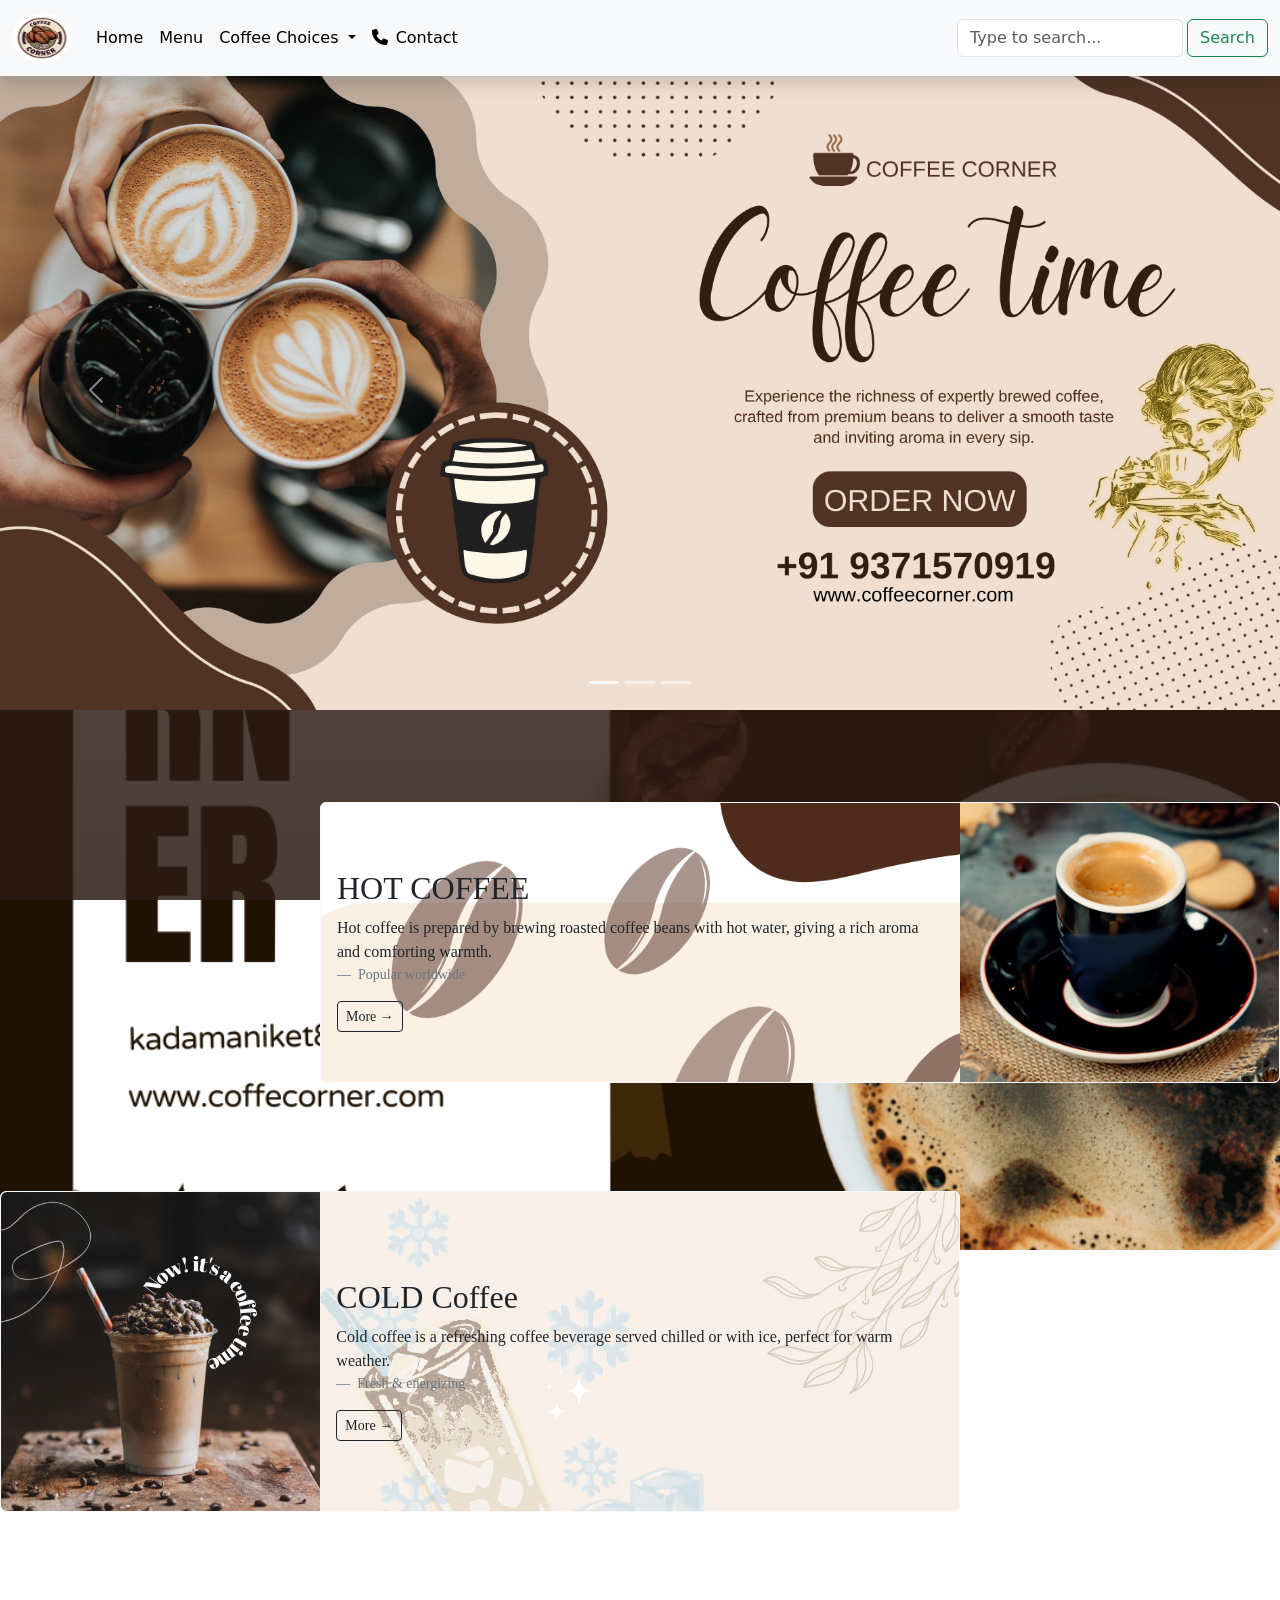
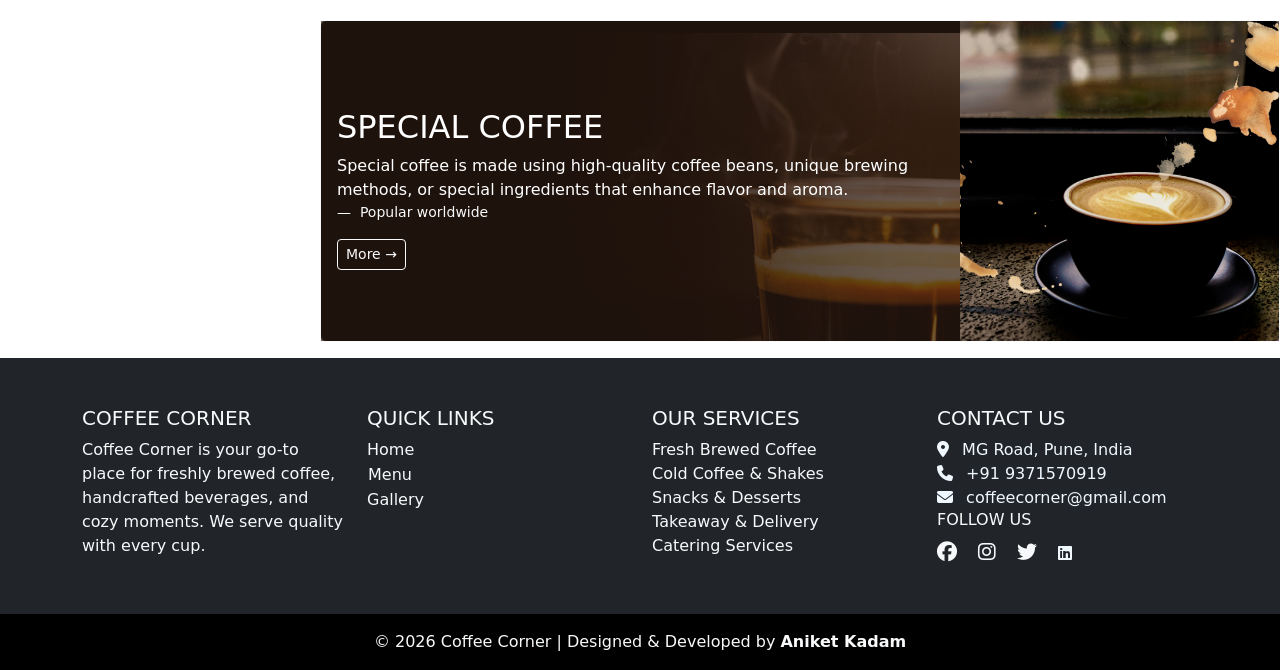
==== index.html @ 9e88abed "move website files to root for GitHub pages" ====
<!DOCTYPE html>
<html lang="en">

<head>
    <meta charset="UTF-8">
    <meta name="viewport" content="width=device-width, initial-scale=1.0">
    <title>Coffee Corner</title>
    <!-- Icone -->
    <link rel="stylesheet" href="https://cdnjs.cloudflare.com/ajax/libs/font-awesome/6.5.1/css/all.min.css">

    <!-- Bootstrap CSS -->
    <link href="https://cdn.jsdelivr.net/npm/bootstrap@5.0.2/dist/css/bootstrap.min.css" rel="stylesheet">

    <!-- Custom CSS -->
    <link rel="stylesheet" href="style.css">
</head>

<body id="home">
   


    <!-- ================= NAVBAR ================= -->
    <nav class="navbar navbar-expand-lg navbar-light bg-light fixed-top shadow">
        <div class="container-fluid">

            <a class="navbar-brand" href="#home">
                <img src="../Data/Dark Brown Vintage Retro Coffee Bean Product Badge Logo.png" alt="Coffee Corner"
                    width="60" height="50" class=" logo">
            </a>

            <button class="navbar-toggler" type="button" data-bs-toggle="collapse"
                data-bs-target="#navbarSupportedContent">
                <span class="navbar-toggler-icon"></span>
            </button>

            <div class="collapse navbar-collapse" id="navbarSupportedContent">

                <ul class="navbar-nav me-auto mb-2 mb-lg-0">
                    <li class="nav-item">
                        <a class="nav-link active" href="#">Home</a>
                    </li>

                    <li class="nav-item">
                        <a class="nav-link active" href="#M" data-bs-toggle="offcanvas" data-bs-target="#offcanvasRight"
                            aria-controls="offcanvasRight">Menu</a>
                    </li>


                    <li class="nav-item dropdown">
                        <a class="nav-link active dropdown-toggle" href="#" role="button" data-bs-toggle="dropdown">
                            Coffee Choices
                        </a>
                        <ul class="dropdown-menu">
                            <li><a class="dropdown-item" href="./hot coffee section.html" target="_blank">Hot Coffee</a>
                            </li>
                            <li><a class="dropdown-item" href="./Cold coffee section.html" target="_blank">Cold
                                    Coffee</a></li>
                            <li><a class="dropdown-item" href="./Special coffee section.html" target="_blank">Special
                                    Coffee</a></li>
                        </ul>
                    </li>
                    <li class="nav-item">
                        <a class="nav-link active" href="#Contact">
                            <i class="fas fa-phone me-2"></i>Contact</a>
                    </li>
                </ul>

                 <form class="d-flex">
                    <input class="form-control" list="datalistOptions" id="exampleDataList"
                        placeholder="Type to search...">
                    <datalist id="datalistOptions">
<a href="./Cold coffee.html">    <option value="Cold Coffee"></option>    </a>
                        <option value="Cappuccino">
                        <option value="Caffè Latte">
                    </datalist> <button class="btn btn-outline-success ms-1" type="submit">Search</button>
                </form>

            </div>
        </div>
    </nav>

    <!-- ================= BANNER ================= -->
    <div id="carouselExampleIndicators" class="carousel slide" data-bs-ride="carousel">
        <div class="carousel-indicators">
            <button type="button" data-bs-target="#carouselExampleIndicators" data-bs-slide-to="0" class="active"
                aria-current="true" aria-label="Slide 1"></button>
            <button type="button" data-bs-target="#carouselExampleIndicators" data-bs-slide-to="1"
                aria-label="Slide 2"></button>
            <button type="button" data-bs-target="#carouselExampleIndicators" data-bs-slide-to="2"
                aria-label="Slide 3"></button>
        </div>
        <div class="carousel-inner">
            <div class="carousel-item active">
                <a href="./hot coffee section.html"><img src="../Data/banner.png" class="d-block w-100" alt="..."></a>
            </div>
            <div class="carousel-item">
                <img src="../Data/Brown and white Modern Coffee Time Promotion Banner.png" class="d-block w-100"
                    alt="...">
            </div>
            <div class="carousel-item">
                <img src="../Data/Brown Simple Minimalist Coffee Shop Promotion Banner.png" class="d-block w-100"
                    alt="...">
            </div>
        </div>
        <button class="carousel-control-prev" type="button" data-bs-target="#carouselExampleIndicators"
            data-bs-slide="prev">
            <span class="carousel-control-prev-icon" aria-hidden="true"></span>
            <span class="visually-hidden">Previous</span>
        </button>
        <button class="carousel-control-next" type="button" data-bs-target="#carouselExampleIndicators"
            data-bs-slide="next">
            <span class="carousel-control-next-icon" aria-hidden="true"></span>
            <span class="visually-hidden">Next</span>
        </button>
    </div>

    <!-- ================= HOT COFFEE SECTION ================= -->
    <span id="M"> </span>
    <span id="coffee1"><br><br><br></span>
    <section class="d-flex justify-content-end">

        <div id="hot" class="card mb-3 w-75 text-dark border-light">

            <div class="row g-0 align-items-center">
                <div class="col-md-8">
                    <div class="card-body">
                        <h2 class="card-title">HOT COFFEE</h2>
                        <p class="card-text text-dark">
                            Hot coffee is prepared by brewing roasted coffee beans with hot water, giving a rich
                            aroma and comforting warmth.
                        </p>
                        <figcaption class="blockquote-footer">
                            Popular worldwide
                        </figcaption>
                        <a href="./hot coffee section.html" target="_blank">
                            <button class="btn btn-sm btn-outline-dark float-start order-btn" data-name="Espresso"
                                data-price="120"> More &rarr;

                            </button>
                        </a>
                    </div>
                </div>

                <div class="col-md-4 text-center">
                    <img src="../Data/espresso-shot-coffee-1.jpeg" class="img-fluid rounded-end" alt="Espresso Coffee">
                </div>

            </div>
        </div>

    </section>

    <!-- ================= COLD COFFEE SECTION ================= -->
    <span id="coffee2"> <br><br><br></span>
    <section>
        <div id="cold" class="card mb-3 w-75 text-dark border-light">
            <div class="row g-0 align-items-center">


                <div class="col-md-4 text-center">
                    <img src="../Data/Brown and White Coffee Time.png" class="img-fluid rounded-start" alt="Hot Coffee">
                </div>


                <div class="col-md-8">
                    <div class="card-body">
                        <h2 class="card-title">COLD Coffee</h2>
                        <p class="card-text">
                            Cold coffee is a refreshing coffee beverage served chilled or with ice, perfect for warm
                            weather.
                        </p>
                        <figcaption class="blockquote-footer">
                            Fresh & energizing
                        </figcaption>
                        <a href="./Cold coffee.html" target="_blank">
                            <button class="btn btn-sm btn-outline-dark float-start order-btn" data-name="Espresso"
                                data-price="120"> More &rarr;

                            </button>
                        </a>
                    </div>
                </div>

            </div>
        </div>
    </section>
    <!-- ================= SPECIAL COFFEE SECTION ================= -->
    <span id="coffee3"> <br><br><br>
    </span>
    <section class="d-flex justify-content-end">

        <div id="special" class="card mb-3 w-75 border-light">

            <div class="bg-overlay"></div>

            <div class="row g-0 align-items-center">

                <div class="col-md-8">
                    <div class="card-body text-white">
                        <h2 class="card-title">SPECIAL COFFEE</h2>
                        <p class="card-text">
                            Special coffee is made using high-quality coffee beans, unique brewing
                            methods, or special ingredients that enhance flavor and aroma.
                        </p>
                        <figcaption class="blockquote-footer text-light">
                            Popular worldwide
                        </figcaption>
                        <a href="./Special coffee section.html" target="_blank">
                            <button class="btn btn-sm btn-outline-light float-start order-btn" data-name="Espresso"
                                data-price="120"> More &rarr;

                            </button>
                        </a>

                    </div>
                </div>

                <div class="col-md-4 text-center">
                    <img src="../Data/Brown and Black Simple Coffee Quotes Instagram Post.png"
                        class="img-fluid rounded-end" alt="Special Coffee">
                </div>

            </div>
        </div>

    </section>




    <!-- ================= FOOTER SECTION ================= -->

    <footer class="bg-dark text-light pt-5">
        <div class="container">
            <div class="row">

                <!-- About Us -->
                <div class="col-md-3 mb-4">
                    <h5 class="text-uppercase">Coffee Corner</h5>
                    <p>
                        Coffee Corner is your go-to place for freshly brewed coffee,
                        handcrafted beverages, and cozy moments. We serve quality
                        with every cup.
                    </p>
                </div>

                <!-- Quick Links -->
                <div class="col-md-3 mb-4">
                    <h5 class="text-uppercase">Quick Links</h5>
                    <ul class="list-unstyled">
                        <li>
                            <a href="./index.html" class="text-light text-decoration-none">Home</a>
                        </li>
                        <li>
                            <button class="btn btn-link text-light text-decoration-none p-0" type="button"
                                data-bs-toggle="offcanvas" data-bs-target="#offcanvasRight"
                                aria-controls="offcanvasRight">
                                Menu
                            </button>
                        </li>
                        <li>
                            <a href="#coffee1" class="text-light text-decoration-none">Gallery</a>
                        </li>
                    </ul>
                </div>

                <!-- Services -->
                <div class="col-md-3 mb-4">
                    <h5 class="text-uppercase">Our Services</h5>
                    <ul class="list-unstyled">
                        <li>Fresh Brewed Coffee</li>
                        <li>Cold Coffee & Shakes</li>
                        <li>Snacks & Desserts</li>
                        <li>Takeaway & Delivery</li>
                        <li>Catering Services</li>
                    </ul>
                </div>

                <!-- Contact & Social -->
                <div id="Contact" class="col-md-3 mb-4">
                    <h5 class="text-uppercase">Contact Us</h5>
                    <a class="mb-" href="https://share.google/iZvY8CLfVoQs7OlbF" target="_blank">
                        <i class="fas fa-map-marker-alt me-2"></i>
                        MG Road, Pune, India
                    </a>
                    <br>
                    <a class="mb-1" href="tel:+919371570919" target="_blank">
                        <i class="fas fa-phone me-2"></i>
                        +91 9371570919
                    </a>
                    <br>
                    <a class="mb-3" href="tomail:kadamaniket810@gmail.com" target="_blank">
                        <i class="fas fa-envelope me-2"></i>
                        coffeecorner@gmail.com
                    </a>

                    <h6 class="text-uppercase">Follow Us</h6>
                    <a href="https://www.facebook.com/" class="text-light me-3 fs-5"><i class="fab fa-facebook"></i></a>
                    <a href="https://www.instagram.com/" class="text-light me-3 fs-5"><i
                            class="fab fa-instagram"></i></a>
                    <a href="https://x.com/" class="text-light me-3 fs-5"><i class="fab fa-twitter"></i></a>
                    <a href="https://www.linkedin.com/in/aniket-kadam-018986354" target="_blank" text-light fs-5><i
                            class="fab fa-linkedin"></i></a>
                </div>

            </div>
        </div>

        <!-- Bottom Bar -->
        <div class="bg-black text-center py-3 mt-3">
            © 2026 Coffee Corner | Designed & Developed by <strong>Aniket Kadam</strong>
        </div>
    </footer>
    <div class="offcanvas offcanvas-end bg-light" tabindex="-1" id="offcanvasRight"
        aria-labelledby="offcanvasRightLabel">

        <div class="offcanvas-header">
            <h5 id="offcanvasRightLabel"> <a class="navbar-brand" href="#">
                    <img src="../Data/Dark Brown Vintage Retro Coffee Bean Product Badge Logo.png" alt="Coffee Corner"
                        width="60" height="50" class=" logo">
                </a>
                Our Coffee Menu</h5>
            <button type="button" class="btn-close" data-bs-dismiss="offcanvas"></button>
        </div>
        <div class="offcanvas-body">
            <!-- Coffee Menu-->

            <div class="container-fluid">

                <h5 class="text-center text-uppercase mb-3 fw-bold"> Menu Coffee</h5>

                <div class="list-group shadow-sm shadow">
                    <div
                        class="list-group-item d-flex justify-content-between text-decoration-none fw-bolder  bg-light p-4">
                        <a href="./hot coffee section.html" style="color: #000;text-shadow:none;" target="_blank">Hot
                            Coffee</a>
                    </div>
                    <div class="list-group-item d-flex justify-content-between text-decoration-none fw-bold p-4">
                        <a href="./Cold coffee.html" style="color: #000; ; text-shadow: none;" target="_blank">Cold
                            Coffee</a>
                    </div>
                    <div
                        class="list-group-item d-flex justify-content-between text-decoration-none fw-bolder  bg-light p-4">
                        <a href="Special coffee section.html" style="color: #000; text-shadow:none; "
                            target="_blank">Special
                            Coffee</a>
                    </div>

                </div>
            </div>
        </div>
    </div>



    <!-- Bootstrap JS Bundle -->
    <script src="https://cdn.jsdelivr.net/npm/bootstrap@5.0.2/dist/js/bootstrap.bundle.min.js"></script>

</body>

</html>
---- style.css ----
body {
    padding-top: 70px;

    background:
        linear-gradient(rgba(43, 26, 18, 0.75),
            rgba(43, 26, 18, 0.85)),
        url("../Data/Brown & White Minimalist Coffee Beans Discount Promotion Instagram Post.png");

    background-size: cover;
    background-position: center;
    background-repeat: no-repeat;
    background-attachment: fixed;
    min-height: 100vh;
}

section {
    padding-top: 20px;
}

.logo {
    border-radius: 50%;
}

a {
    text-decoration: none;
    color: aliceblue;
}

a:hover {
    color: aliceblue;
    text-shadow: 0px 0px 2px orange;
}

#hot,
#cold {
    background-image: url("../Data/Brown\ Simple\ Coffee\ Shop\ Loyalty\ Card.png");
    background-size: 80%;
    background-repeat: no-repeat;
    min-height: 200px;
    font-weight: 500;
    font-family: Cambria, Cochin, Georgia, Times, 'Times New Roman', serif;
}

#cold {
    background-image: url("../Data/Brown\ Minimalist\ Grand\ Opening\ Coffee\ Shop\ Aesthetic\ Banner.png");
    background-size: cover;
}

#special {
    background-image: url("../Data/Black\ and\ White\ Simple\ Coffee\ Banner.png");
    background-size: cover;

}

#special .bg-overlay {
    position: absolute;
    inset: 0;
    background: rgba(43, 26, 18, 0.7);
    /* chocolate overlay */
    z-index: 1;
}

#special .row {
    position: relative;
    z-index: 2;
}

#special {
    transition: all 0.4s ease;
}

#special:hover {
    transform: translateY(-8px);
    box-shadow: 0 25px 50px rgba(201, 162, 77, 0.6);
}


#hot,
#cold,
#special {
    transition: transform 0.4s ease, box-shadow 0.4s ease;
}

#hot:hover {
    transform: translateY(-8px);
    box-shadow: 0 25px 50px rgba(201, 162, 77, 0.6);

}


#cold:hover {
    transform: translateY(-8px) scale(1.02);
    box-shadow: 0 25px 50px rgba(201, 162, 77, 0.6);

}

/* #special:hover {
    transform: scale(1.01);
    box-shadow: 0 25px 50px rgba(201, 162, 77, 0.6);
    
} */




.coffee-card img {
    height: 200px;
    object-fit: cover;
}
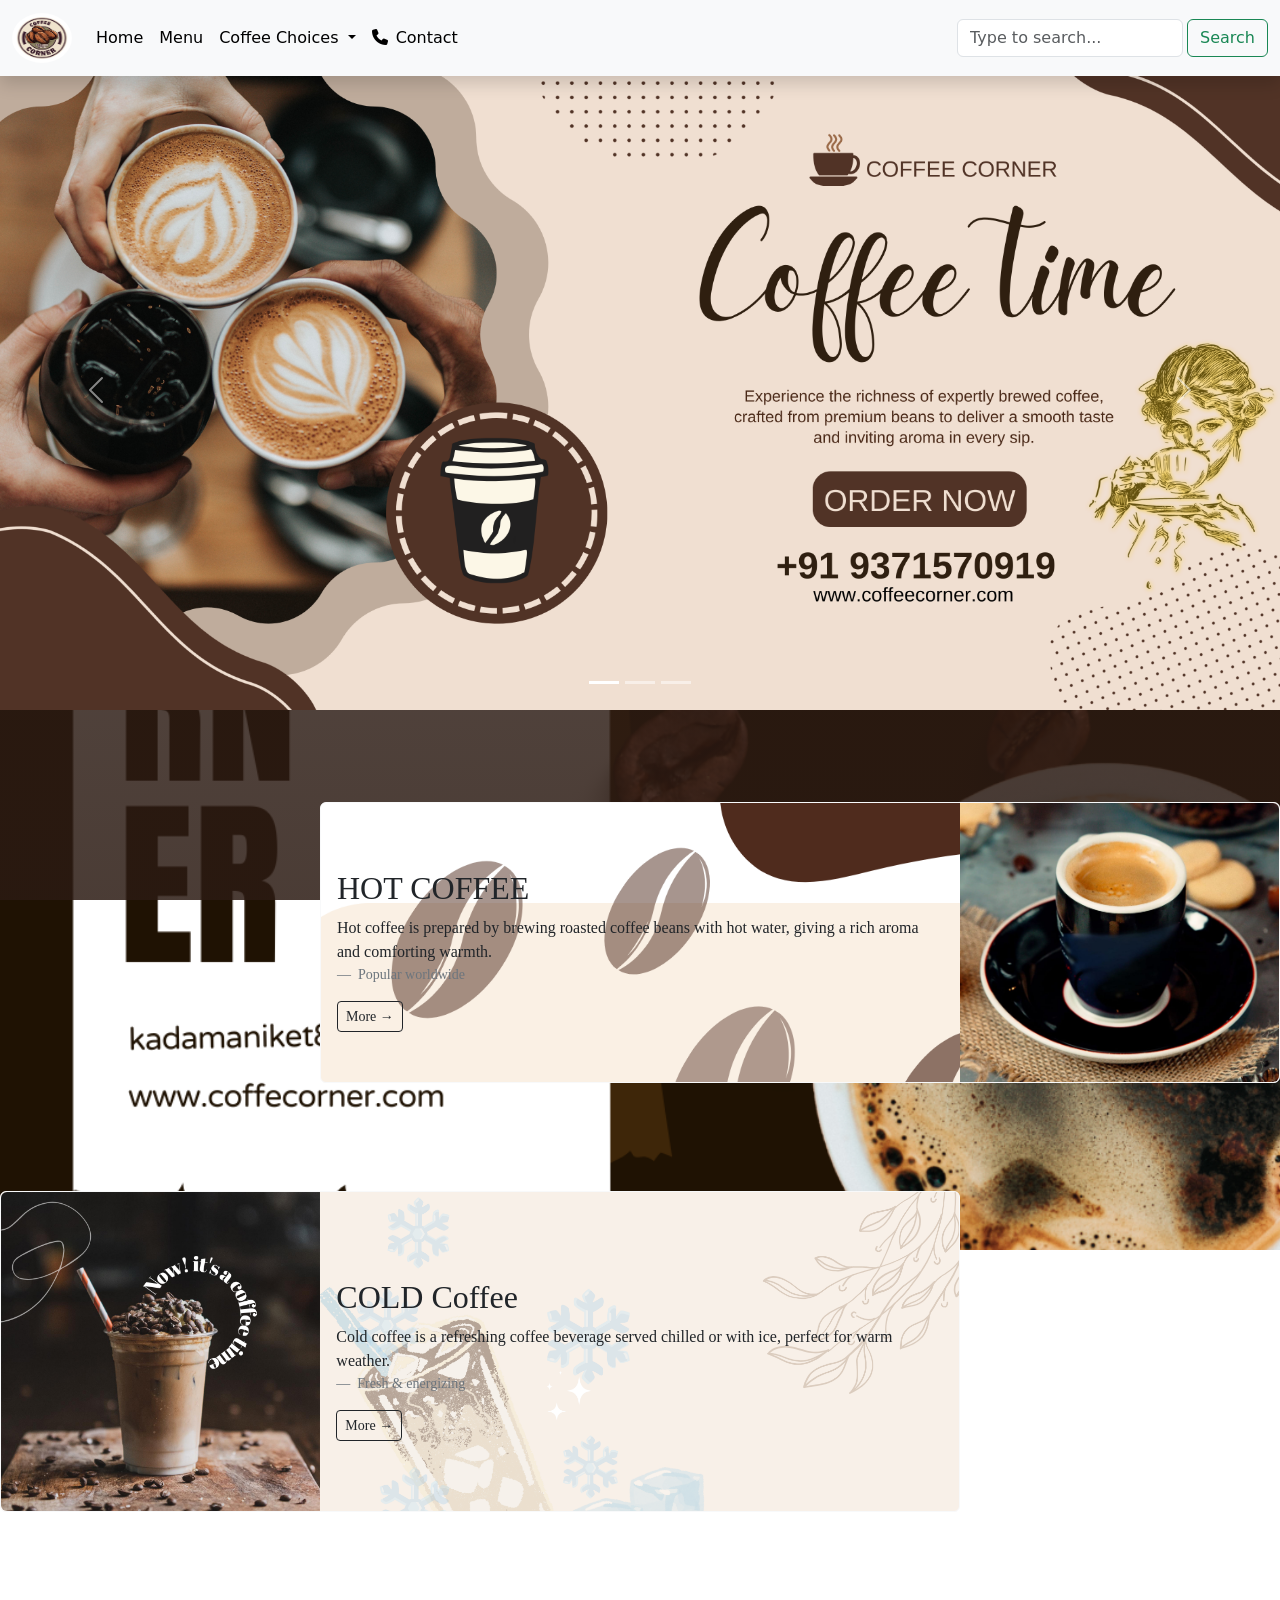
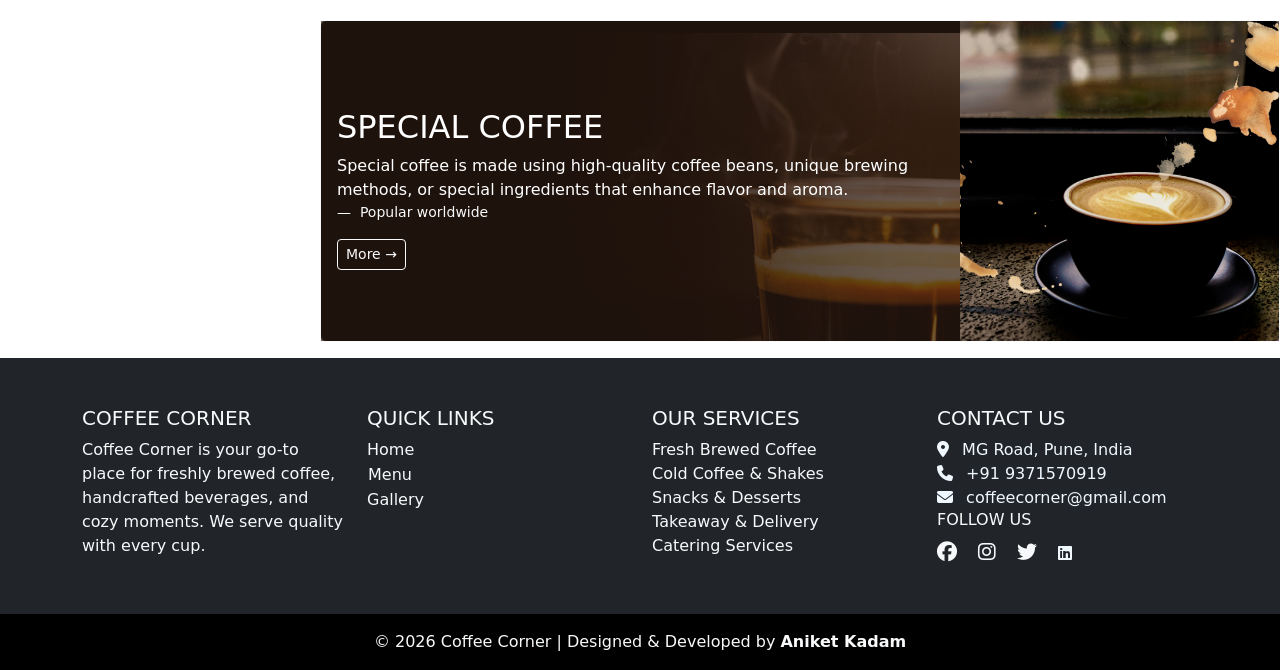
==== commit ce7f9fb4: "Initial commit with imges" ====
--- a/index.html
+++ b/index.html
@@ -24,7 +24,7 @@
         <div class="container-fluid">
 
             <a class="navbar-brand" href="#home">
-                <img src="../Data/Dark Brown Vintage Retro Coffee Bean Product Badge Logo.png" alt="Coffee Corner"
+                <img src="../images/Dark Brown Vintage Retro Coffee Bean Product Badge Logo.png" alt="Coffee Corner"
                     width="60" height="50" class=" logo">
             </a>
 
@@ -91,14 +91,14 @@
         </div>
         <div class="carousel-inner">
             <div class="carousel-item active">
-                <a href="./hot coffee section.html"><img src="../Data/banner.png" class="d-block w-100" alt="..."></a>
+                <a href="./hot coffee section.html"><img src="../images/banner.png" class="d-block w-100" alt="..."></a>
             </div>
             <div class="carousel-item">
-                <img src="../Data/Brown and white Modern Coffee Time Promotion Banner.png" class="d-block w-100"
+                <img src="../images/Brown and white Modern Coffee Time Promotion Banner.png" class="d-block w-100"
                     alt="...">
             </div>
             <div class="carousel-item">
-                <img src="../Data/Brown Simple Minimalist Coffee Shop Promotion Banner.png" class="d-block w-100"
+                <img src="../images/Brown Simple Minimalist Coffee Shop Promotion Banner.png" class="d-block w-100"
                     alt="...">
             </div>
         </div>
@@ -142,7 +142,7 @@
                 </div>
 
                 <div class="col-md-4 text-center">
-                    <img src="../Data/espresso-shot-coffee-1.jpeg" class="img-fluid rounded-end" alt="Espresso Coffee">
+                    <img src="../images/espresso-shot-coffee-1.jpeg" class="img-fluid rounded-end" alt="Espresso Coffee">
                 </div>
 
             </div>
@@ -158,7 +158,7 @@
 
 
                 <div class="col-md-4 text-center">
-                    <img src="../Data/Brown and White Coffee Time.png" class="img-fluid rounded-start" alt="Hot Coffee">
+                    <img src="../images/Brown and White Coffee Time.png" class="img-fluid rounded-start" alt="Hot Coffee">
                 </div>
 
 
@@ -216,7 +216,7 @@
                 </div>
 
                 <div class="col-md-4 text-center">
-                    <img src="../Data/Brown and Black Simple Coffee Quotes Instagram Post.png"
+                    <img src="../images/Brown and Black Simple Coffee Quotes Instagram Post.png"
                         class="img-fluid rounded-end" alt="Special Coffee">
                 </div>
 
@@ -316,7 +316,7 @@
 
         <div class="offcanvas-header">
             <h5 id="offcanvasRightLabel"> <a class="navbar-brand" href="#">
-                    <img src="../Data/Dark Brown Vintage Retro Coffee Bean Product Badge Logo.png" alt="Coffee Corner"
+                    <img src="../images/Dark Brown Vintage Retro Coffee Bean Product Badge Logo.png" alt="Coffee Corner"
                         width="60" height="50" class=" logo">
                 </a>
                 Our Coffee Menu</h5>
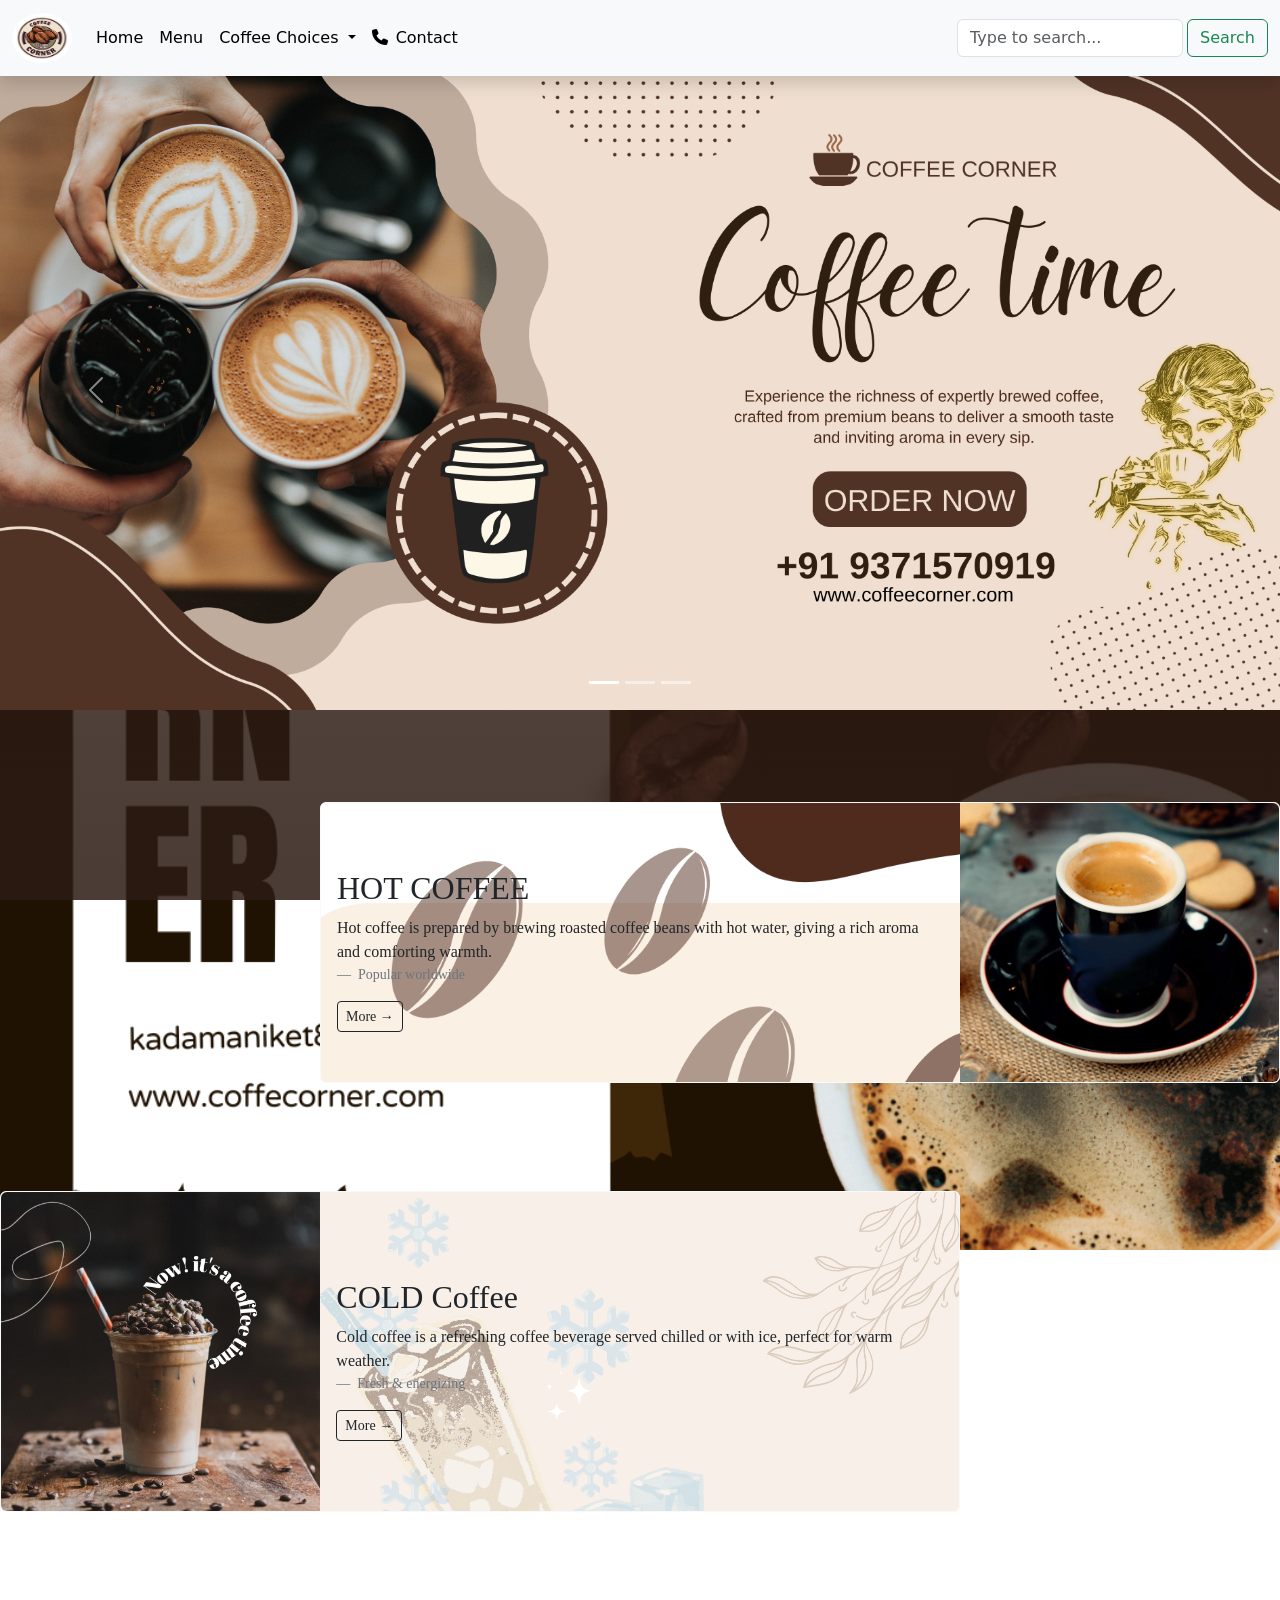
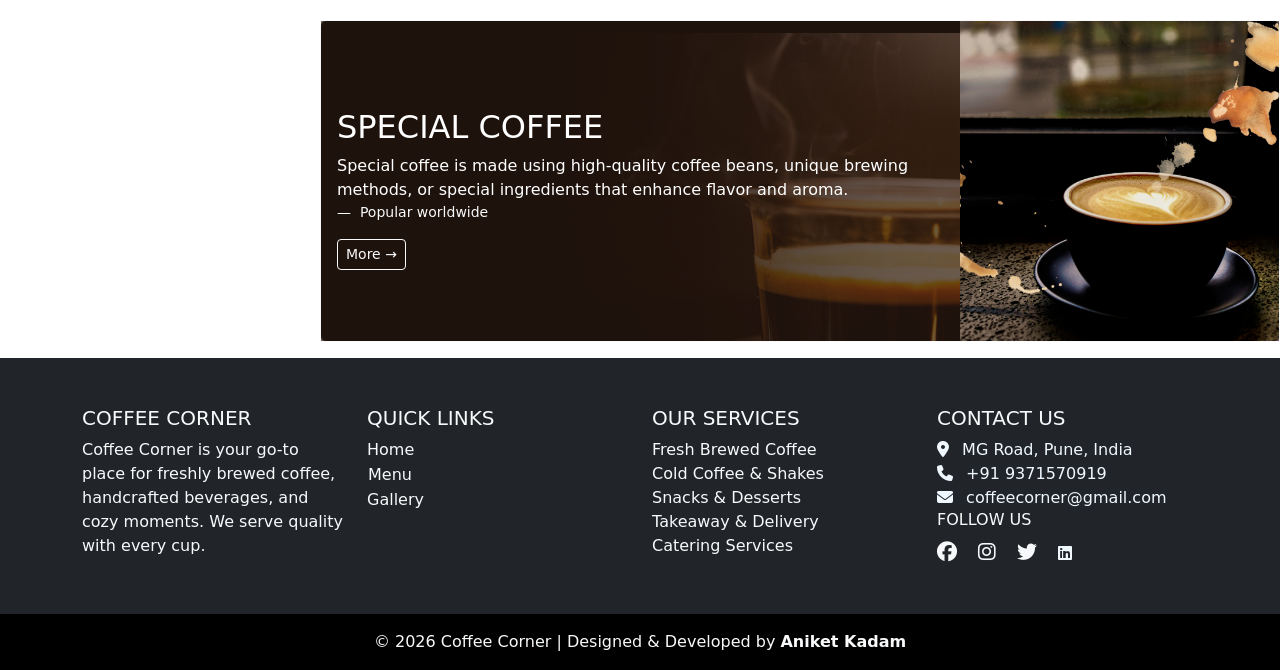
==== commit f5b28987: "Fix image paths for GitHub Pages" ====
--- a/index.html
+++ b/index.html
@@ -216,7 +216,7 @@
                 </div>
 
                 <div class="col-md-4 text-center">
-                    <img src="../images/Brown and Black Simple Coffee Quotes Instagram Post.png"
+                    <img src="./images/Brown and Black Simple Coffee Quotes Instagram Post.png"
                         class="img-fluid rounded-end" alt="Special Coffee">
                 </div>
 
@@ -316,7 +316,7 @@
 
         <div class="offcanvas-header">
             <h5 id="offcanvasRightLabel"> <a class="navbar-brand" href="#">
-                    <img src="../images/Dark Brown Vintage Retro Coffee Bean Product Badge Logo.png" alt="Coffee Corner"
+                    <img src="./images/Dark Brown Vintage Retro Coffee Bean Product Badge Logo.png" alt="Coffee Corner"
                         width="60" height="50" class=" logo">
                 </a>
                 Our Coffee Menu</h5>
--- a/style.css
+++ b/style.css
@@ -4,7 +4,7 @@
     background:
         linear-gradient(rgba(43, 26, 18, 0.75),
             rgba(43, 26, 18, 0.85)),
-        url("../Data/Brown & White Minimalist Coffee Beans Discount Promotion Instagram Post.png");
+        url("../images/Brown & White Minimalist Coffee Beans Discount Promotion Instagram Post.png");
 
     background-size: cover;
     background-position: center;
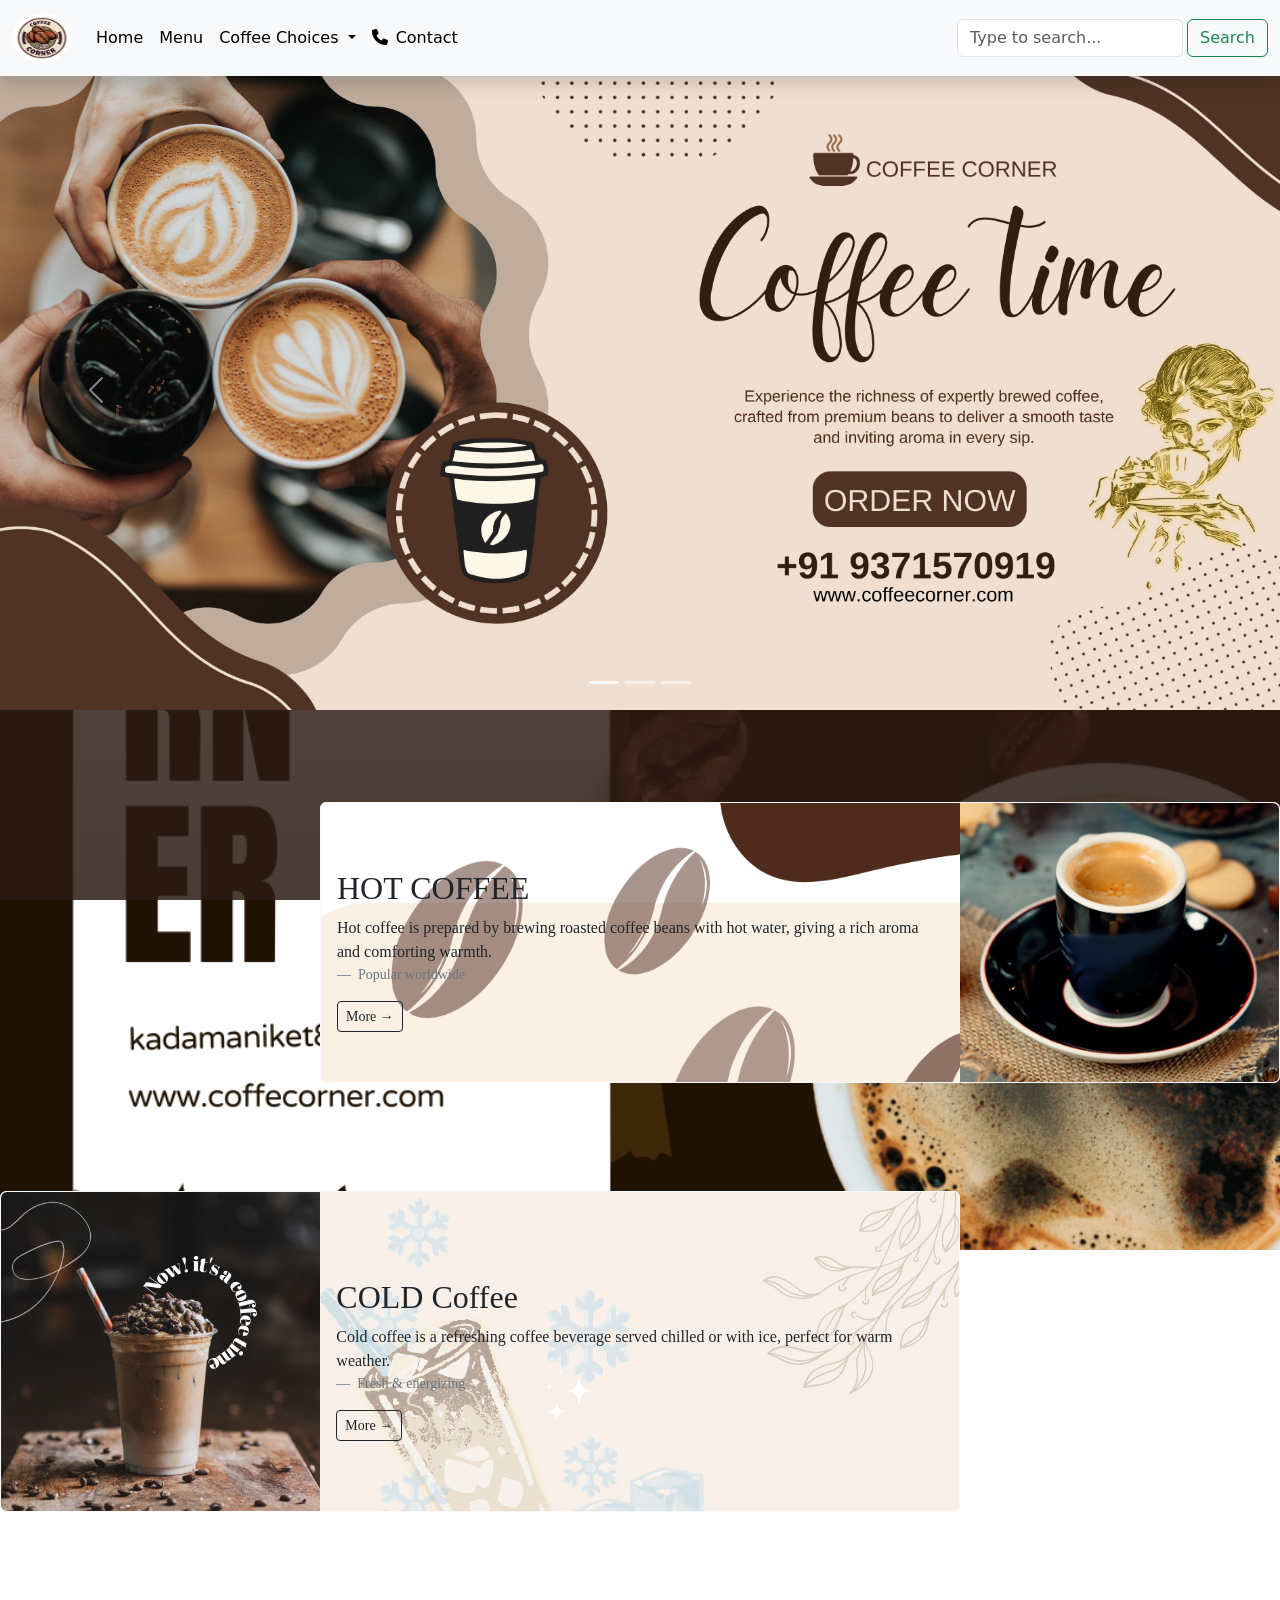
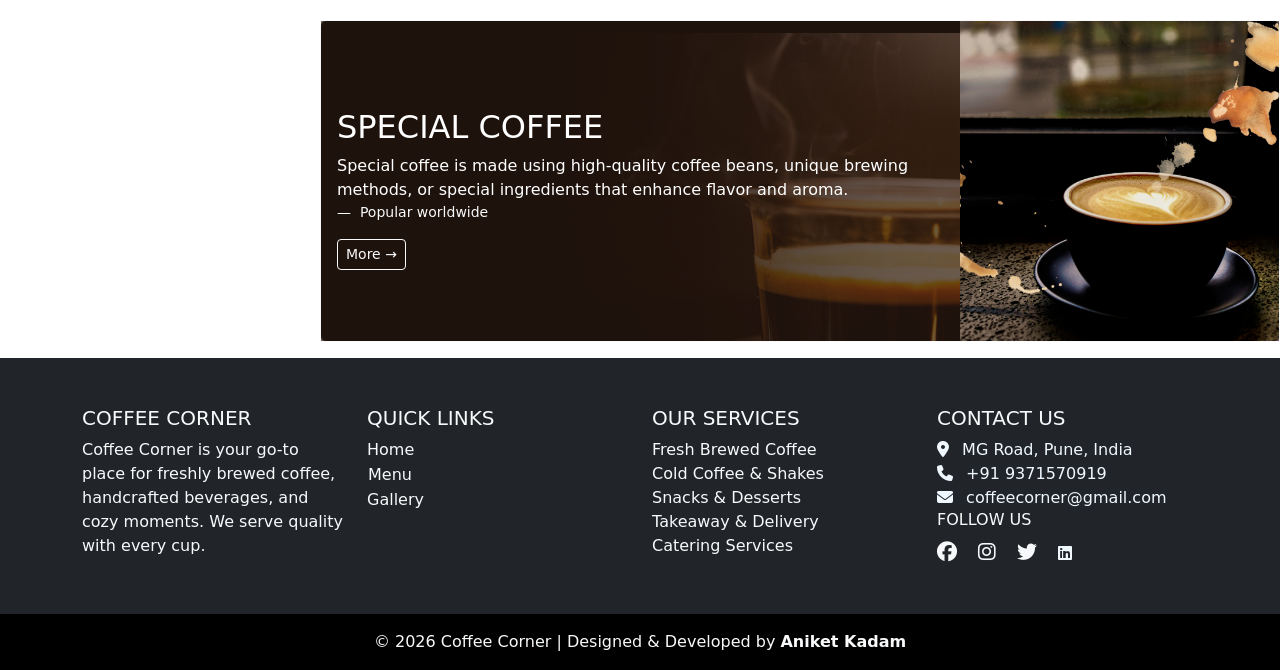
==== commit f58d4d44: "Fix image paths for GitHub Pages" ====
--- a/index.html
+++ b/index.html
@@ -24,7 +24,7 @@
         <div class="container-fluid">
 
             <a class="navbar-brand" href="#home">
-                <img src="../images/Dark Brown Vintage Retro Coffee Bean Product Badge Logo.png" alt="Coffee Corner"
+                <img src="./images/Dark Brown Vintage Retro Coffee Bean Product Badge Logo.png" alt="Coffee Corner"
                     width="60" height="50" class=" logo">
             </a>
 
@@ -91,14 +91,14 @@
         </div>
         <div class="carousel-inner">
             <div class="carousel-item active">
-                <a href="./hot coffee section.html"><img src="../images/banner.png" class="d-block w-100" alt="..."></a>
+                <a href="./hot coffee section.html"><img src="./images/banner.png" class="d-block w-100" alt="..."></a>
             </div>
             <div class="carousel-item">
-                <img src="../images/Brown and white Modern Coffee Time Promotion Banner.png" class="d-block w-100"
+                <img src="./images/Brown and white Modern Coffee Time Promotion Banner.png" class="d-block w-100"
                     alt="...">
             </div>
             <div class="carousel-item">
-                <img src="../images/Brown Simple Minimalist Coffee Shop Promotion Banner.png" class="d-block w-100"
+                <img src="./images/Brown Simple Minimalist Coffee Shop Promotion Banner.png" class="d-block w-100"
                     alt="...">
             </div>
         </div>
@@ -142,7 +142,7 @@
                 </div>
 
                 <div class="col-md-4 text-center">
-                    <img src="../images/espresso-shot-coffee-1.jpeg" class="img-fluid rounded-end" alt="Espresso Coffee">
+                    <img src="./images/espresso-shot-coffee-1.jpeg" class="img-fluid rounded-end" alt="Espresso Coffee">
                 </div>
 
             </div>
@@ -158,7 +158,7 @@
 
 
                 <div class="col-md-4 text-center">
-                    <img src="../images/Brown and White Coffee Time.png" class="img-fluid rounded-start" alt="Hot Coffee">
+                    <img src="./images/Brown and White Coffee Time.png" class="img-fluid rounded-start" alt="Hot Coffee">
                 </div>
 
 
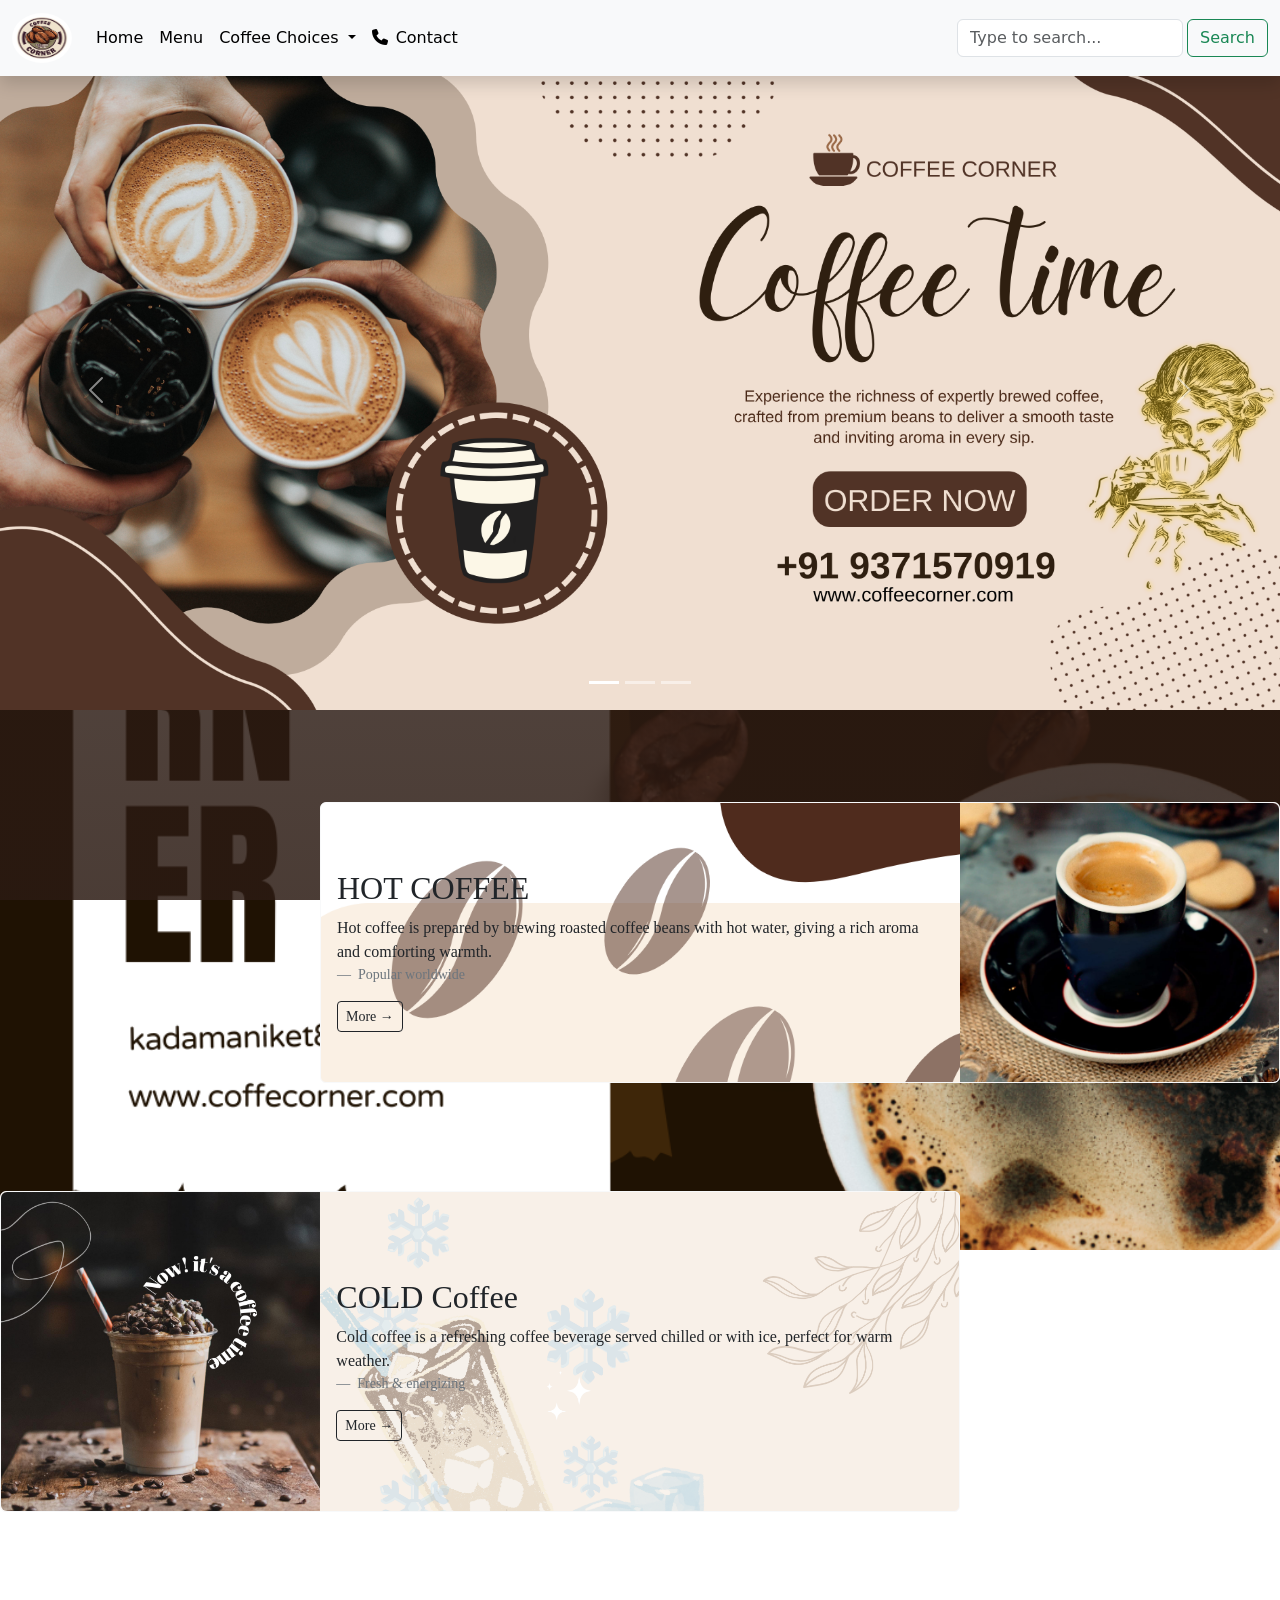
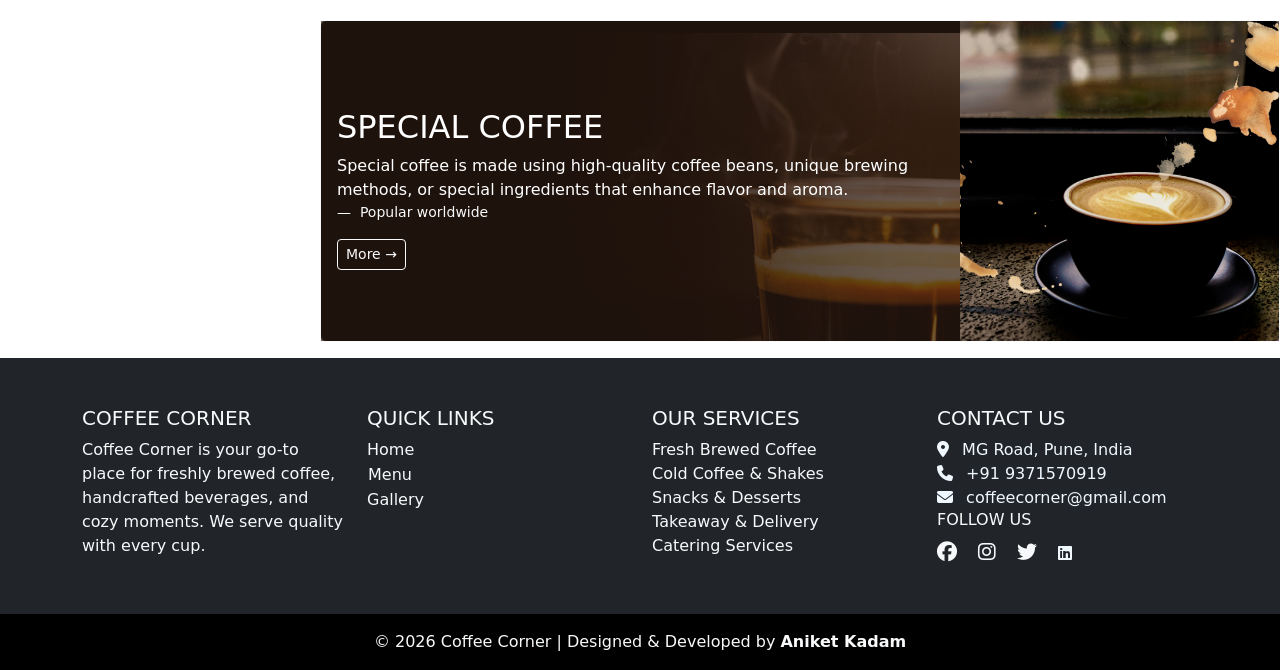
==== commit bb4beac5: "Rename pages and fix links" ====
--- a/index.html
+++ b/index.html
@@ -16,7 +16,7 @@
 </head>
 
 <body id="home">
-   
+
 
 
     <!-- ================= NAVBAR ================= -->
@@ -51,11 +51,11 @@
                             Coffee Choices
                         </a>
                         <ul class="dropdown-menu">
-                            <li><a class="dropdown-item" href="./hot coffee section.html" target="_blank">Hot Coffee</a>
+                            <li><a class="dropdown-item" href="./hot_coffee_section.html" target="_blank">Hot Coffee</a>
                             </li>
-                            <li><a class="dropdown-item" href="./Cold coffee section.html" target="_blank">Cold
+                            <li><a class="dropdown-item" href="./Cold_coffee.html" target="_blank">Cold
                                     Coffee</a></li>
-                            <li><a class="dropdown-item" href="./Special coffee section.html" target="_blank">Special
+                            <li><a class="dropdown-item" href="./special_coffee.html" target="_blank">Special
                                     Coffee</a></li>
                         </ul>
                     </li>
@@ -65,11 +65,13 @@
                     </li>
                 </ul>
 
-                 <form class="d-flex">
+                <form class="d-flex">
                     <input class="form-control" list="datalistOptions" id="exampleDataList"
                         placeholder="Type to search...">
                     <datalist id="datalistOptions">
-<a href="./Cold coffee.html">    <option value="Cold Coffee"></option>    </a>
+                        <a href="./Cold_coffee.html">
+                            <option value="Cold Coffee"></option>
+                        </a>
                         <option value="Cappuccino">
                         <option value="Caffè Latte">
                     </datalist> <button class="btn btn-outline-success ms-1" type="submit">Search</button>
@@ -91,7 +93,7 @@
         </div>
         <div class="carousel-inner">
             <div class="carousel-item active">
-                <a href="./hot coffee section.html"><img src="./images/banner.png" class="d-block w-100" alt="..."></a>
+                <a href="./hot_coffee_section.html"><img src="./images/banner.png" class="d-block w-100" alt="..."></a>
             </div>
             <div class="carousel-item">
                 <img src="./images/Brown and white Modern Coffee Time Promotion Banner.png" class="d-block w-100"
@@ -132,7 +134,7 @@
                         <figcaption class="blockquote-footer">
                             Popular worldwide
                         </figcaption>
-                        <a href="./hot coffee section.html" target="_blank">
+                        <a href="./hot_coffee_section.html" target="_blank">
                             <button class="btn btn-sm btn-outline-dark float-start order-btn" data-name="Espresso"
                                 data-price="120"> More &rarr;
 
@@ -158,7 +160,8 @@
 
 
                 <div class="col-md-4 text-center">
-                    <img src="./images/Brown and White Coffee Time.png" class="img-fluid rounded-start" alt="Hot Coffee">
+                    <img src="./images/Brown and White Coffee Time.png" class="img-fluid rounded-start"
+                        alt="Hot Coffee">
                 </div>
 
 
@@ -172,7 +175,7 @@
                         <figcaption class="blockquote-footer">
                             Fresh & energizing
                         </figcaption>
-                        <a href="./Cold coffee.html" target="_blank">
+                        <a href="./Cold_coffee.html" target="_blank">
                             <button class="btn btn-sm btn-outline-dark float-start order-btn" data-name="Espresso"
                                 data-price="120"> More &rarr;
 
@@ -205,7 +208,7 @@
                         <figcaption class="blockquote-footer text-light">
                             Popular worldwide
                         </figcaption>
-                        <a href="./Special coffee section.html" target="_blank">
+                        <a href="./special_coffee.html" target="_blank">
                             <button class="btn btn-sm btn-outline-light float-start order-btn" data-name="Espresso"
                                 data-price="120"> More &rarr;
 
@@ -332,17 +335,16 @@
                 <div class="list-group shadow-sm shadow">
                     <div
                         class="list-group-item d-flex justify-content-between text-decoration-none fw-bolder  bg-light p-4">
-                        <a href="./hot coffee section.html" style="color: #000;text-shadow:none;" target="_blank">Hot
+                        <a href="./hot_coffee_section.html" style="color: #000;text-shadow:none;" target="_blank">Hot
                             Coffee</a>
                     </div>
                     <div class="list-group-item d-flex justify-content-between text-decoration-none fw-bold p-4">
-                        <a href="./Cold coffee.html" style="color: #000; ; text-shadow: none;" target="_blank">Cold
+                        <a href="./Cold_coffee.html" style="color: #000; ; text-shadow: none;" target="_blank">Cold
                             Coffee</a>
                     </div>
                     <div
                         class="list-group-item d-flex justify-content-between text-decoration-none fw-bolder  bg-light p-4">
-                        <a href="Special coffee section.html" style="color: #000; text-shadow:none; "
-                            target="_blank">Special
+                        <a href="special_coffee.html" style="color: #000; text-shadow:none; " target="_blank">Special
                             Coffee</a>
                     </div>
 
--- a/style.css
+++ b/style.css
@@ -4,7 +4,7 @@
     background:
         linear-gradient(rgba(43, 26, 18, 0.75),
             rgba(43, 26, 18, 0.85)),
-        url("../images/Brown & White Minimalist Coffee Beans Discount Promotion Instagram Post.png");
+        url("images/Brown & White Minimalist Coffee Beans Discount Promotion Instagram Post.png");
 
     background-size: cover;
     background-position: center;
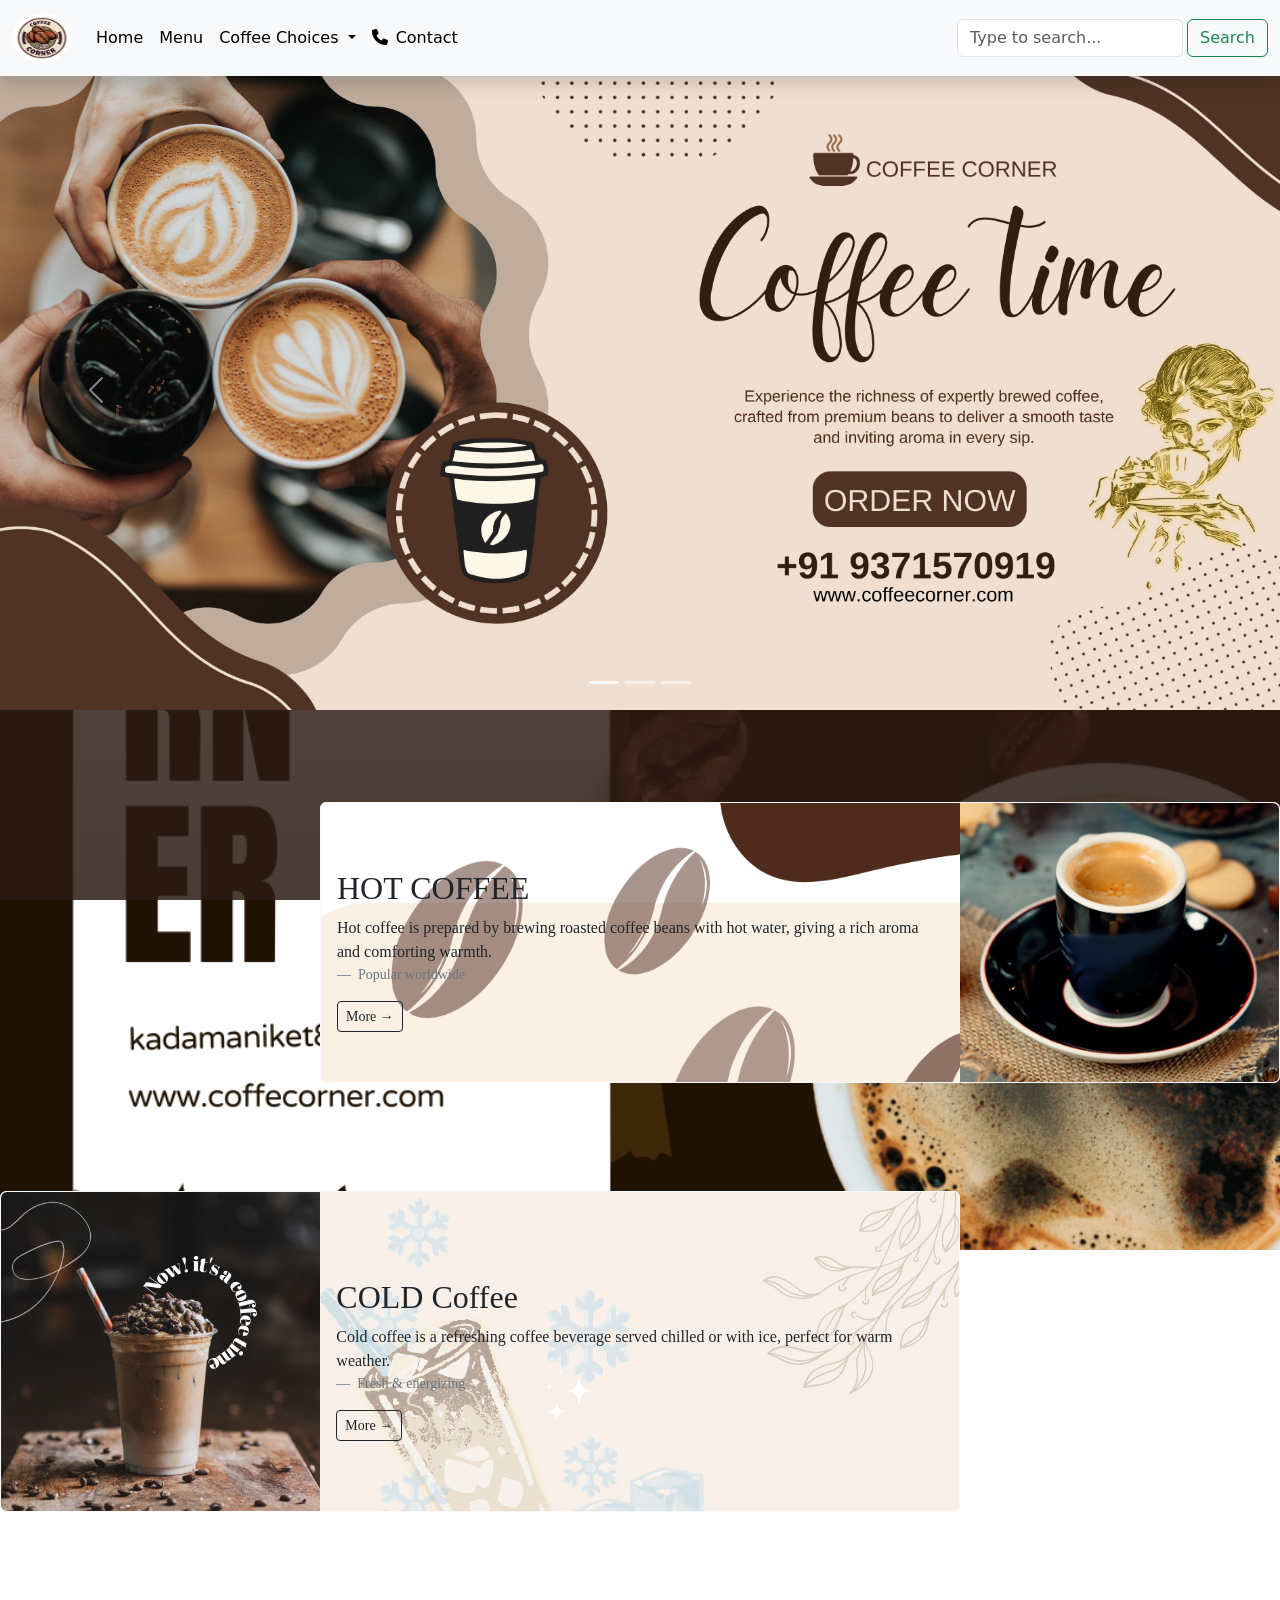
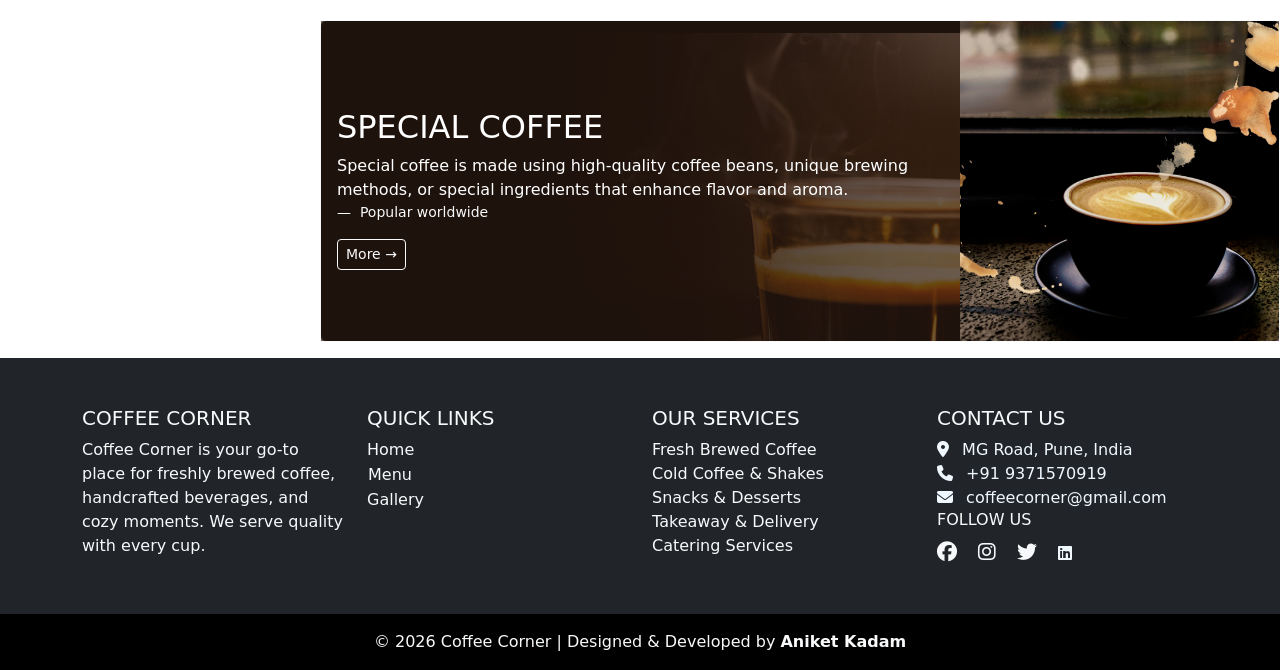
==== commit fc0f0757: "Fix favicon path for Git Hub Pages" ====
--- a/index.html
+++ b/index.html
@@ -3,6 +3,7 @@
 
 <head>
     <meta charset="UTF-8">
+    <link rel="icon" type="image/png" href="images/Dark Brown Vintage Retro Coffee Bean Product Badge Logo.png">
     <meta name="viewport" content="width=device-width, initial-scale=1.0">
     <title>Coffee Corner</title>
     <!-- Icone -->
